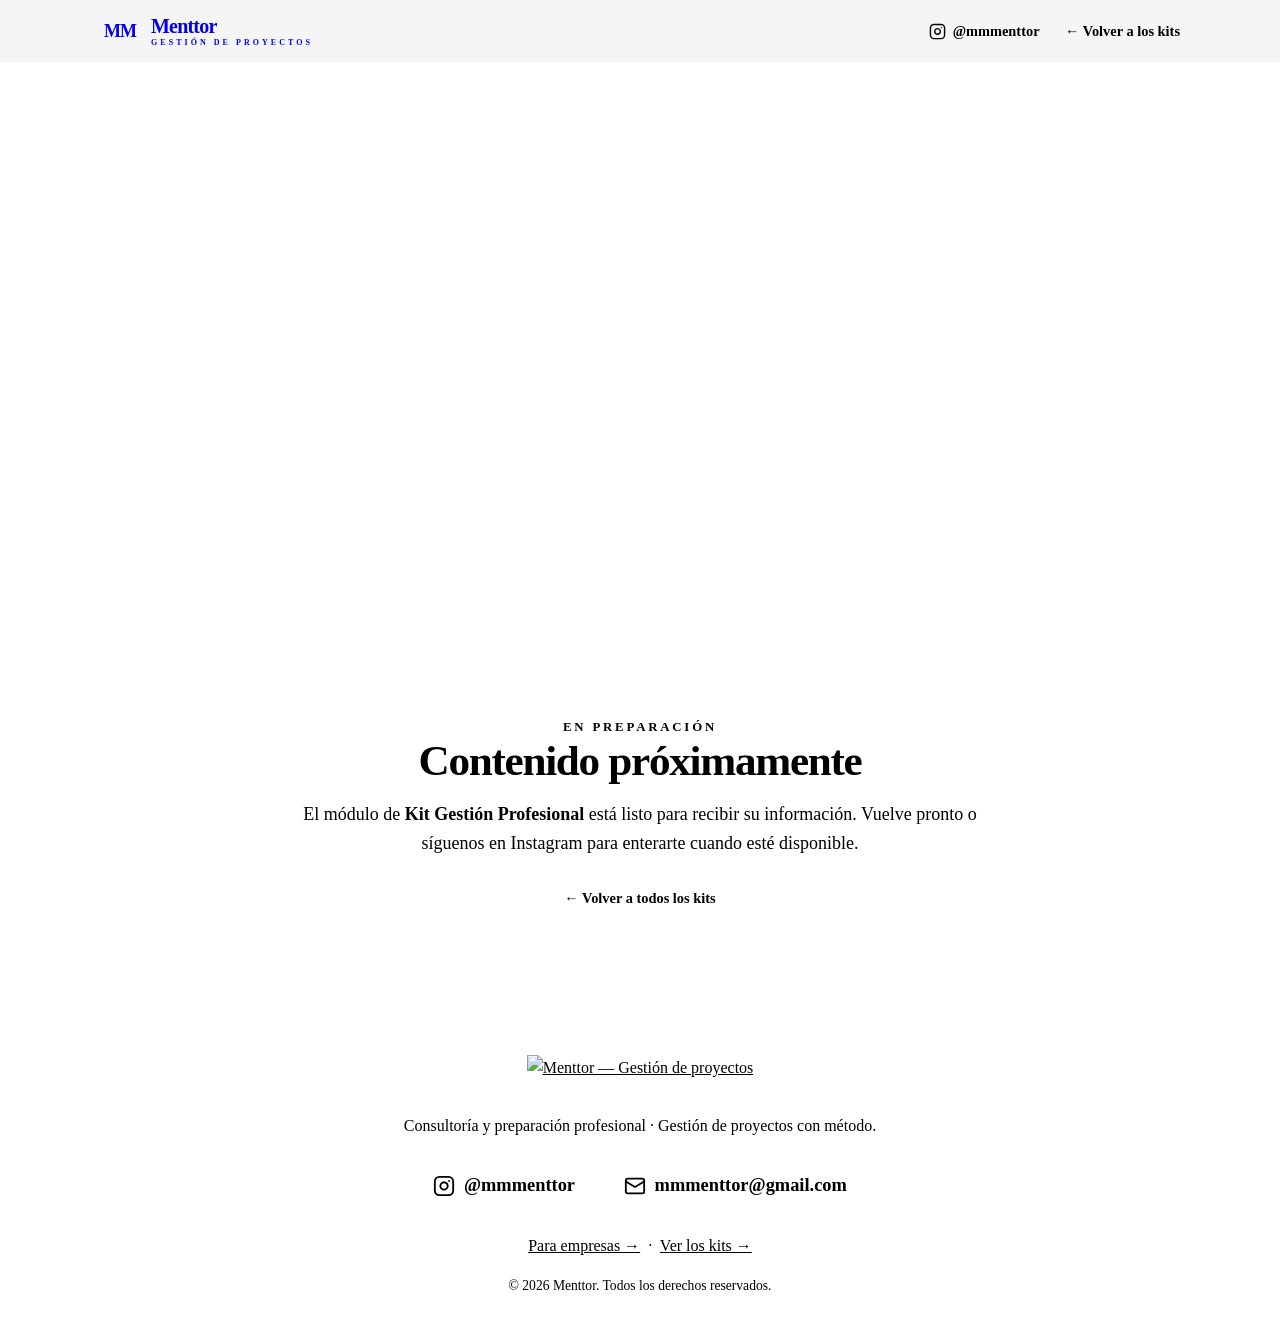
==== landing/advanced-kit/index.html @ bd739fc6 "Kits: escalera de valor en la home (vertebral + nicho) con nombres, taglines y precios nuevos; actua" ====
<!DOCTYPE html>
<html lang="es">
<head>
<meta charset="UTF-8" />
<meta name="viewport" content="width=device-width, initial-scale=1.0" />
<meta name="robots" content="noindex" />
<title>Kit Gestión Profesional — Menttor</title>
<meta name="description" content="Kit Gestión Profesional — Gestiona como un senior, de principio a fin. Un kit del Sistema Menttor. En preparación." />
<link rel="stylesheet" href="../colors_and_type.css" />
<link rel="stylesheet" href="../styles.css" />
</head>
<body>

<header class="topbar">
  <div class="wrap">
    <a href="/" class="brand-lockup" aria-label="Menttor — Gestión de proyectos">
      <span class="logo-iso"><b>MM</b></span>
      <span class="logo-word"><span class="n">Menttor</span><span class="m">GESTIÓN DE PROYECTOS</span></span>
    </a>
    <div class="topbar-actions">
      <a href="https://www.instagram.com/mmmenttor/" target="_blank" rel="noopener noreferrer" class="ig-top">
        <svg viewBox="0 0 24 24" fill="none" stroke="currentColor" stroke-width="2" stroke-linecap="round" stroke-linejoin="round"><rect x="2" y="2" width="20" height="20" rx="5" ry="5"></rect><path d="M16 11.37A4 4 0 1 1 12.63 8 4 4 0 0 1 16 11.37z"></path><line x1="17.5" y1="6.5" x2="17.51" y2="6.5"></line></svg>
        <span class="ig-label">@mmmenttor</span>
      </a>
      <a href="/#kits" class="backlink">← Volver a los kits</a>
    </div>
  </div>
</header>

<section class="detail-hero">
  <div class="wrap">
    <div class="reveal">
      <span class="eyebrow">Próximamente</span>
      <h1>Kit Gestión Profesional</h1>
      <p class="sub">Gestiona como un senior, de principio a fin. Estamos preparando este kit — pronto tendrás aquí todo el detalle y las herramientas.</p>
      <div class="price-tag">$89 <small>USD · próximamente</small></div>
      <a href="/#kits" class="btn">Ver los kits disponibles <span class="arrow">→</span></a>
    </div>
  </div>
</section>

<section>
  <div class="wrap">
    <div class="center reveal" style="max-width:680px;margin:0 auto;">
      <span class="eyebrow">En preparación</span>
      <h2 class="section-title">Contenido próximamente</h2>
      <p class="lead">El módulo de <strong>Kit Gestión Profesional</strong> está listo para recibir su información. Vuelve pronto o síguenos en Instagram para enterarte cuando esté disponible.</p>
      <p style="margin-top:1.75rem;"><a href="/#kits" class="backlink">← Volver a todos los kits</a></p>
    </div>
  </div>
</section>

<footer>
  <div class="wrap">
    <a href="/" aria-label="Menttor — Gestión de proyectos" style="display:inline-block;margin-bottom:1rem;">
      <img src="../assets/menttor-logo-blanco.png" alt="Menttor — Gestión de proyectos" style="height:117px;width:auto;" />
    </a>
    <p>Consultoría y preparación profesional · Gestión de proyectos con método.</p>
    <div style="display:flex;gap:.75rem;justify-content:center;flex-wrap:wrap;margin-top:1.5rem;">
      <a href="https://www.instagram.com/mmmenttor/" target="_blank" rel="noopener noreferrer" class="social-link">
        <svg viewBox="0 0 24 24" fill="none" stroke="currentColor" stroke-width="2" stroke-linecap="round" stroke-linejoin="round"><rect x="2" y="2" width="20" height="20" rx="5" ry="5"></rect><path d="M16 11.37A4 4 0 1 1 12.63 8 4 4 0 0 1 16 11.37z"></path><line x1="17.5" y1="6.5" x2="17.51" y2="6.5"></line></svg>
        @mmmenttor
      </a>
      <a href="mailto:mmmenttor@gmail.com" class="social-link">
        <svg viewBox="0 0 24 24" fill="none" stroke="currentColor" stroke-width="2" stroke-linecap="round" stroke-linejoin="round"><rect x="2" y="4" width="20" height="16" rx="2"></rect><path d="m22 7-10 6L2 7"></path></svg>
        mmmenttor@gmail.com
      </a>
    </div>
    <p style="margin-top:1.5rem;"><a href="/#empresas">Para empresas →</a> &nbsp;·&nbsp; <a href="/#kits">Ver los kits →</a></p>
    <p class="small">© 2026 Menttor. Todos los derechos reservados.</p>
  </div>
</footer>

<script>
  const io = new IntersectionObserver((entries) => {
    entries.forEach(e => { if (e.isIntersecting) { e.target.classList.add('in'); io.unobserve(e.target); } });
  }, { threshold: .12 });
  document.querySelectorAll('.reveal').forEach(el => io.observe(el));
</script>
</body>
</html>
---- landing/styles.css ----
/* ============================================================
   Menttor — Landing styles (compartido por todas las páginas)
   Depende de colors_and_type.css (tokens de marca)
   ============================================================ */

*, *::before, *::after { box-sizing: border-box; margin: 0; padding: 0; }
html { scroll-behavior: smooth; }
body {
  font-family: var(--font-body);
  color: var(--fg-1);
  background: var(--mist);
  line-height: 1.6;
  -webkit-font-smoothing: antialiased;
}
.wrap { width: min(1080px, 100% - 2.5rem); margin-inline: auto; }
section { padding: clamp(3.5rem, 8vw, 6rem) 0; }
.eyebrow {
  font-family: var(--font-sans);
  font-weight: 600; font-size: .8rem;
  letter-spacing: .22em; text-transform: uppercase;
  color: var(--navy-700);
}
.gold { color: var(--gold-500); font-style: normal; font-weight: 800; }
.navy-em { color: var(--navy-700); font-weight: 800; }
h2.section-title {
  font-family: var(--font-sans); font-weight: 800;
  font-size: clamp(1.9rem, 3.8vw, 2.7rem);
  line-height: 1.04; letter-spacing: -.03em; color: var(--navy-700);
  margin-bottom: 1rem;
}
p.lead { font-size: 1.125rem; line-height: 1.6; color: var(--fg-2); }
.center { text-align: center; }
.muted { color: var(--fg-2); }

/* ---------- Buttons ---------- */
.btn {
  display: inline-flex; align-items: center; gap: .55rem;
  font-family: var(--font-sans); font-weight: 600; font-size: 1.05rem;
  padding: 1rem 1.9rem; border: none; border-radius: var(--r-md);
  cursor: pointer; text-decoration: none;
  background: var(--gold-500); color: var(--navy-900);
  box-shadow: var(--shadow-gold);
  transition: transform var(--dur-fast) var(--ease-out), background var(--dur-fast) var(--ease-out);
}
.btn:hover { background: var(--gold-600); transform: translateY(-2px); }
.btn:active { background: var(--gold-700); transform: scale(.98); }
.btn .arrow { transition: transform var(--dur-med) var(--ease-out); }
.btn:hover .arrow { transform: translateX(4px); }
.btn-ghost {
  background: transparent; color: var(--navy-700);
  box-shadow: inset 0 0 0 2px var(--navy-700);
}
.btn-ghost:hover { background: var(--navy-700); color: #fff; }

/* ---------- Top bar ---------- */
header.topbar {
  position: sticky; top: 0; z-index: 50;
  background: rgba(244,244,245,.85); backdrop-filter: blur(8px);
  border-bottom: 1px solid var(--line-mist);
}
.topbar .wrap { display: flex; align-items: center; justify-content: space-between; padding: .7rem 0; gap: 1rem; }
.brand-lockup { display: inline-flex; align-items: center; gap: 11px; text-decoration: none; }
.logo-iso { width: 40px; height: 40px; border-radius: 11px; background: var(--navy-700); display: grid; place-items: center; flex-shrink: 0; transition: transform var(--dur-fast) var(--ease-out); }
.logo-iso b { font-family: var(--font-display); font-weight: 900; font-size: 18px; color: var(--gold-500); letter-spacing: -.05em; line-height: 1; }
.brand-lockup:hover .logo-iso { transform: scale(1.05); }
.logo-word { display: flex; flex-direction: column; line-height: 1; }
.logo-word .n { font-family: var(--font-display); font-weight: 900; font-size: 20px; color: var(--navy-700); letter-spacing: -.04em; }
.logo-word .m { font-family: var(--font-display); font-weight: 700; font-size: 8px; letter-spacing: .38em; color: var(--gold-600); margin-top: 3px; }
.brand-lockup.on-dark .logo-iso { background: var(--gold-500); }
.brand-lockup.on-dark .logo-iso b { color: var(--navy-900); }
.brand-lockup.on-dark .logo-word .n { color: #fff; }
.brand-lockup.on-dark .logo-word .m { color: var(--gold-300); }
.topbar-actions { display: flex; align-items: center; gap: .9rem; }
.ig-top {
  display: inline-flex; align-items: center; gap: .4rem; text-decoration: none;
  font-family: var(--font-sans); font-weight: 700; font-size: .9rem; color: var(--navy-700);
  padding: .35rem .7rem; border-radius: var(--r-pill);
  border: 1.5px solid var(--gold-500); transition: all var(--dur-fast) var(--ease-out);
}
.ig-top:hover { background: var(--gold-500); color: var(--navy-900); }
.ig-top svg { width: 17px; height: 17px; }
.price-pill {
  font-family: var(--font-sans); font-weight: 600; font-size: .9rem;
  color: var(--navy-900); background: var(--gold-500);
  padding: .45rem .95rem; border-radius: var(--r-pill); text-decoration: none;
  box-shadow: var(--shadow-sm); transition: background var(--dur-fast) var(--ease-out);
}
.price-pill:hover { background: var(--gold-600); }

/* ---------- Dual audience tracks ---------- */
.tracks { display: grid; grid-template-columns: 1fr 1fr; gap: 1.5rem; margin-top: 2.5rem; align-items: stretch; }
.track { border-radius: var(--r-xl); padding: 2.25rem; border: 1px solid var(--line-mist); background: #fff; box-shadow: var(--shadow-md); display: flex; flex-direction: column; }
.track.enterprise { background: linear-gradient(160deg, var(--navy-700), var(--navy-900)); color: #fff; border: none; box-shadow: var(--shadow-lg); }
.track .track-eyebrow { font-family: var(--font-sans); font-weight: 700; font-size: .72rem; letter-spacing: .18em; text-transform: uppercase; color: var(--navy-300); }
.track.enterprise .track-eyebrow { color: var(--gold-400); }
.track h3 { font-family: var(--font-sans); font-weight: 800; font-size: 1.5rem; line-height: 1.1; margin: .5rem 0 .4rem; color: inherit; }
.track > p { color: var(--fg-2); font-size: 1rem; margin-bottom: 1.25rem; }
.track.enterprise > p { color: var(--fg-on-dark-2); }
.track ul { list-style: none; display: grid; gap: .6rem; margin-bottom: 1.75rem; }
.track li { display: flex; gap: .6rem; font-size: .96rem; color: var(--fg-2); }
.track.enterprise li { color: var(--fg-on-dark-2); }
.track li .arrow { color: var(--gold-600); font-weight: 700; flex: none; }
.track.enterprise li .arrow { color: var(--gold-400); }
.track .track-cta { margin-top: auto; }
.btn-white { background: #fff; color: var(--navy-900); box-shadow: var(--shadow-md); }
.btn-white:hover { background: var(--mist-2); }

/* ---------- Hero ---------- */
.hero { position: relative; overflow: hidden; }
.hero::before { content: ""; position: absolute; right: -160px; top: -160px; width: 520px; height: 520px; background: radial-gradient(circle, var(--gold-100), transparent 64%); z-index: 0; pointer-events: none; }
.hero::after { content: ""; position: absolute; left: -220px; bottom: -240px; width: 480px; height: 480px; background: radial-gradient(circle, rgba(26,61,93,.06), transparent 66%); z-index: 0; pointer-events: none; }
.hero > .wrap { position: relative; z-index: 1; }
.hero-grid { display: grid; grid-template-columns: 1.1fr .9fr; gap: clamp(2rem, 5vw, 4rem); align-items: center; }
.hero h1 {
  font-family: var(--font-sans); font-weight: 900;
  font-size: clamp(2.4rem, 5.4vw, 4.2rem); line-height: .98;
  letter-spacing: -.04em; color: var(--navy-700); margin: 1rem 0 1.25rem;
}
.hero .sub { font-size: 1.2rem; color: var(--fg-2); max-width: 34ch; margin-bottom: 2rem; }
.hero-cta-row { display: flex; align-items: center; gap: 1.25rem; flex-wrap: wrap; }
.hero-note { font-size: .9rem; color: var(--fg-3); margin-top: 1rem; }
.hero-card {
  background: #fff; border-radius: var(--r-lg);
  box-shadow: var(--shadow-lg); padding: 2rem;
  border: 1px solid var(--border);
}
.hero-card .doc {
  background: var(--paper); border-radius: var(--r-sm);
  padding: 1.5rem; border: 1px solid var(--line);
}
.doc-eyebrow { font-family: var(--font-sans); font-weight: 600; font-size: .7rem; letter-spacing: .2em; text-transform: uppercase; color: var(--navy-300); }
.doc h3 { font-family: var(--font-sans); font-weight: 700; font-size: 1.3rem; color: var(--navy-700); margin: .35rem 0 1rem; line-height: 1.1; }
.doc .ruleline { height: 1px; background: var(--line-rule); opacity: .25; margin: .9rem 0; }
.doc .check { display: flex; gap: .6rem; align-items: flex-start; color: var(--fg-2); font-size: .95rem; margin: .5rem 0; }
.doc .check span.box { color: var(--gold-600); font-weight: 700; }

/* ---------- Generic card grid ---------- */
.grid-3 { display: grid; grid-template-columns: repeat(3, 1fr); gap: 1.5rem; }
.card {
  background: #fff; border-radius: var(--r-lg); padding: 1.75rem;
  box-shadow: var(--shadow-md); border: 1px solid var(--line-mist);
  transition: transform var(--dur-med) var(--ease-out), box-shadow var(--dur-med) var(--ease-out);
}
.card:hover { transform: translateY(-4px); box-shadow: var(--shadow-lg); }
.card .kicker { font-family: var(--font-display); font-weight: 700; text-transform: uppercase; letter-spacing: .02em; color: var(--gold-600); font-size: .95rem; }
.card h3 { font-family: var(--font-sans); font-weight: 700; font-size: 1.2rem; color: var(--fg-1); margin: .5rem 0 .6rem; }
.card p { color: var(--fg-2); font-size: .98rem; }

/* ---------- Mantra band ---------- */
.band { background: var(--navy-700); color: #fff; }
.band .wrap { text-align: center; }
.band .quote {
  font-family: var(--font-sans); font-weight: 700;
  font-size: clamp(1.6rem, 3.5vw, 2.5rem); line-height: 1.2;
  letter-spacing: -.01em; max-width: 18ch; margin: 0 auto;
}
.band .quote .gold { color: var(--gold-400); }
.band .sig { color: var(--fg-on-dark-2); margin-top: 1.25rem; font-size: 1rem; }

/* ---------- Mentor ---------- */
.mentor-grid { display: grid; grid-template-columns: .8fr 1.2fr; gap: clamp(2rem,5vw,3.5rem); align-items: center; }
.mentor-photo {
  aspect-ratio: 4/5; border-radius: var(--r-lg); overflow: hidden;
  background: linear-gradient(160deg, var(--navy-600), var(--navy-900));
  display: flex; align-items: center; justify-content: center; box-shadow: var(--shadow-lg);
}
.mentor-photo .ph { color: var(--fg-on-dark-3); font-size: .85rem; text-align: center; padding: 1rem; }
.mentor-photo img { width: 86%; max-width: 230px; border-radius: var(--r-md); box-shadow: var(--shadow-lg); }
.mentor-grid p { color: var(--fg-2); font-size: 1.08rem; margin-bottom: 1rem; }
.cred { font-family: var(--font-sans); font-size: .8rem; font-weight: 600; color: var(--navy-700); background: var(--gold-300); padding: .35rem .8rem; border-radius: var(--r-pill); }
.mentor-cap { text-align: center; font-family: var(--font-sans); font-weight: 700; color: var(--navy-700); margin-top: .9rem; }
.mentor-cap small { display: block; font-weight: 500; font-size: .82rem; color: var(--fg-3); }

/* ---------- Stack / included ---------- */
.included { background: #fff; }
.stack-list { display: grid; gap: 1rem; max-width: 760px; margin: 2rem auto 0; }
.stack-item {
  display: grid; grid-template-columns: auto 1fr auto; gap: 1.1rem; align-items: center;
  background: var(--mist); border-radius: var(--r-md); padding: 1.1rem 1.3rem;
  border: 1px solid var(--line-mist);
}
.stack-item .num {
  width: 38px; height: 38px; flex: none; border-radius: 8px;
  display: flex; align-items: center; justify-content: center;
  font-family: var(--font-display); font-weight: 700; font-size: 1.05rem;
  background: var(--navy-700); color: var(--gold-500);
}
.stack-item h4 { font-family: var(--font-sans); font-weight: 600; font-size: 1.05rem; color: var(--fg-1); }
.stack-item p { font-size: .9rem; color: var(--fg-2); }
.stack-item .val { font-family: var(--font-sans); font-size: .85rem; color: var(--navy-300); white-space: nowrap; }

/* ---------- Kits ---------- */
.kit-featured { background: #fff; border-radius: var(--r-xl); box-shadow: var(--shadow-lg); border: 1px solid var(--line-mist); overflow: hidden; max-width: 880px; margin: 2.5rem auto 0; }
a.kit-featured { display: block; text-decoration: none; color: inherit; transition: transform var(--dur-med) var(--ease-out), box-shadow var(--dur-med) var(--ease-out); }
a.kit-featured:hover { transform: translateY(-4px); box-shadow: 0 20px 50px rgba(15,36,56,.20); }
.kit-head { display: flex; flex-wrap: wrap; align-items: center; justify-content: space-between; gap: 1rem; padding: 1.75rem 2rem; background: var(--navy-700); color: #fff; }
.kit-head .kname { font-family: var(--font-sans); font-weight: 800; font-size: 1.6rem; line-height: 1.1; margin-top: .6rem; }
.kit-head .ktag { color: var(--fg-on-dark-2); font-size: .98rem; margin-top: .25rem; }
.kit-badge { font-family: var(--font-sans); font-weight: 700; font-size: .68rem; letter-spacing: .16em; text-transform: uppercase; color: var(--navy-900); background: var(--gold-500); padding: .35rem .75rem; border-radius: var(--r-pill); display: inline-block; }
.kit-body { padding: 2rem; }
.kit-price-row { display: flex; flex-wrap: wrap; align-items: center; justify-content: space-between; gap: 1rem; margin-top: 1.75rem; }
.kit-price { font-family: var(--font-sans); font-weight: 800; font-size: 1.9rem; color: var(--navy-700); }
.kit-price small { font-size: .9rem; font-weight: 600; color: var(--fg-3); }
.kit-link-hint { display: inline-flex; align-items: center; gap: .4rem; font-family: var(--font-sans); font-weight: 600; color: var(--gold-600); }
.kits-grid { display: grid; grid-template-columns: repeat(auto-fit, minmax(230px, 1fr)); gap: 1.5rem; margin: 2.5rem auto 0; }
.kit-soon { display: block; text-decoration: none; background: var(--mist); border: 1px dashed var(--navy-300); border-radius: var(--r-lg); padding: 1.75rem; text-align: center; transition: border-color var(--dur-med) var(--ease-out), transform var(--dur-med) var(--ease-out); }
a.kit-soon:hover { border-color: var(--gold-500); transform: translateY(-3px); }
a.kit-soon:hover h3 { color: var(--navy-700); }
.kit-soon .badge-soon { font-family: var(--font-sans); font-weight: 700; font-size: .68rem; letter-spacing: .16em; text-transform: uppercase; color: var(--navy-300); }
.kit-soon h3 { font-family: var(--font-sans); font-weight: 700; color: var(--fg-2); margin: .55rem 0; font-size: 1.15rem; }
.kit-soon p { color: var(--fg-3); font-size: .92rem; }
.kit-available { display: block; text-decoration: none; background: #fff; border-style: solid; border-color: var(--gold-500); box-shadow: var(--shadow-sm); transition: transform var(--dur-med) var(--ease-out), box-shadow var(--dur-med) var(--ease-out), border-color var(--dur-med) var(--ease-out); }
.kit-available:hover { transform: translateY(-4px); box-shadow: var(--shadow-md); border-color: var(--gold-600); }
.kit-available h3 { color: var(--navy-700); }
.kit-available p { color: var(--fg-2); }
.kit-cta { display: inline-block; margin-top: .9rem; font-family: var(--font-sans); font-weight: 700; font-size: .9rem; color: var(--gold-600); }
.kit-available:hover .kit-cta { color: var(--gold-700); }
.kits-group-title { font-family: var(--font-display); font-weight: 800; color: var(--navy-700); font-size: 1rem; text-align: center; letter-spacing: .05em; text-transform: uppercase; margin: 2.75rem 0 0; }
.kits-group-title + .kits-grid { margin-top: 1.25rem; }
.kit-soon .kit-price { display: block; font-family: var(--font-sans); font-weight: 800; font-size: 1.2rem; color: var(--navy-700); margin-top: .7rem; }
.kit-available .kit-price { color: var(--gold-700); }

/* ---------- Kit detail page ---------- */
.backlink { display: inline-flex; align-items: center; gap: .4rem; font-family: var(--font-sans); font-weight: 600; font-size: .9rem; color: var(--navy-700); text-decoration: none; }
.backlink:hover { color: var(--gold-600); }
.detail-hero { background: linear-gradient(160deg, var(--navy-700), var(--navy-900)); color: #fff; text-align: center; }
.detail-hero .eyebrow { color: var(--gold-400); }
.detail-hero h1 { font-family: var(--font-sans); font-weight: 800; font-size: clamp(2.2rem, 5vw, 3.6rem); line-height: 1.04; letter-spacing: -.02em; margin: 1rem 0; }
.detail-hero .sub { font-size: 1.2rem; color: var(--fg-on-dark-2); max-width: 48ch; margin: 0 auto 2rem; }
.detail-hero .price-tag { font-family: var(--font-sans); font-weight: 800; font-size: 1.5rem; margin-bottom: 1.5rem; }
.detail-hero .price-tag small { font-weight: 600; font-size: .9rem; color: var(--fg-on-dark-3); }
.feature-list { display: grid; gap: 1.25rem; max-width: 820px; margin: 2.5rem auto 0; }
.feature { display: grid; grid-template-columns: 56px 1fr; gap: 1.25rem; align-items: start; background: #fff; border: 1px solid var(--line-mist); border-radius: var(--r-lg); padding: 1.5rem 1.6rem; box-shadow: var(--shadow-sm); }
.feature .fnum { width: 56px; height: 56px; border-radius: var(--r-md); display: flex; align-items: center; justify-content: center; font-family: var(--font-display); font-weight: 700; font-size: 1.4rem; background: var(--navy-700); color: var(--gold-500); }
.feature h3 { font-family: var(--font-sans); font-weight: 700; font-size: 1.2rem; color: var(--fg-1); margin-bottom: .35rem; }
.feature p { color: var(--fg-2); font-size: .98rem; }

/* ---------- Mistakes ---------- */
.mistake { display: grid; grid-template-columns: 1fr 1fr; gap: 1rem; align-items: stretch; margin-bottom: 1rem; }
.mistake .bad, .mistake .good { padding: 1.25rem 1.4rem; border-radius: var(--r-md); }
.mistake .bad { background: #fbecea; border: 1px solid #f1c9c3; }
.mistake .good { background: #e9f3ee; border: 1px solid #c4e0d2; }
.mistake .tag { font-family: var(--font-sans); font-weight: 700; font-size: .75rem; letter-spacing: .12em; text-transform: uppercase; margin-bottom: .4rem; }
.mistake .bad .tag { color: var(--danger); }
.mistake .good .tag { color: var(--success); }
.mistake p { font-size: .98rem; color: var(--fg-1); }

/* ---------- Testimonials ---------- */
.ph-testi {
  border: 2px dashed var(--navy-300); border-radius: var(--r-md);
  padding: 1.5rem; background: rgba(110,138,163,.06); color: var(--navy-300);
  font-size: .95rem; text-align: center;
}
.ph-testi strong { color: var(--navy-700); }
.testi { display: flex; flex-direction: column; gap: 1.1rem; }
.testi .mark { font-family: var(--font-display); font-weight: 700; font-size: 2.6rem; line-height: .6; color: var(--gold-500); }
.testi blockquote { font-size: .98rem; line-height: 1.6; color: var(--fg-2); font-style: italic; }
.testi figcaption { margin-top: auto; padding-top: .5rem; border-top: 1px solid var(--line-mist); }
.testi .name { display: block; font-family: var(--font-sans); font-weight: 700; color: var(--fg-1); font-size: .98rem; }
.testi .role { display: block; font-size: .85rem; color: var(--navy-300); }

/* ---------- Price / offer ---------- */
.offer-card {
  max-width: 560px; margin: 0 auto; background: #fff;
  border-radius: var(--r-xl); box-shadow: var(--shadow-lg);
  overflow: hidden; border: 1px solid var(--line-mist);
}
.offer-card .top { background: var(--navy-700); color: #fff; padding: 2rem; text-align: center; }
.offer-card .top .price { font-family: var(--font-sans); font-weight: 800; font-size: 3.2rem; line-height: 1; }
.offer-card .top .price small { font-size: 1.1rem; font-weight: 600; color: var(--fg-on-dark-2); }
.offer-card .top .once { color: var(--gold-400); font-weight: 600; font-size: .9rem; letter-spacing: .1em; text-transform: uppercase; margin-top: .5rem; }
.offer-card .body { padding: 2rem; }
.offer-card .body ul { list-style: none; display: grid; gap: .75rem; margin-bottom: 1.75rem; }
.offer-card .body li { display: flex; gap: .65rem; color: var(--fg-2); }
.offer-card .body li .arrow { color: var(--gold-600); font-weight: 700; flex: none; }
.offer-card .btn { width: 100%; justify-content: center; }

/* ---------- FAQ ---------- */
.faq-list { max-width: 760px; margin: 2rem auto 0; }
details.faq {
  border-bottom: 1px solid var(--line-mist); padding: 1.1rem 0;
}
details.faq summary {
  cursor: pointer; list-style: none; font-family: var(--font-sans);
  font-weight: 600; font-size: 1.08rem; color: var(--fg-1);
  display: flex; justify-content: space-between; align-items: center; gap: 1rem;
}
details.faq summary::-webkit-details-marker { display: none; }
details.faq summary .plus { color: var(--gold-600); font-size: 1.4rem; transition: transform var(--dur-fast); }
details.faq[open] summary .plus { transform: rotate(45deg); }
details.faq p { color: var(--fg-2); margin-top: .75rem; font-size: .98rem; }

/* ---------- Footer ---------- */
footer { background: var(--navy-900); color: var(--fg-on-dark-2); padding: 3rem 0 2rem; text-align: center; }
footer img { height: 38px; margin-bottom: 1rem; }
footer .small { font-size: .85rem; color: var(--fg-on-dark-3); margin-top: 1rem; }
footer a { color: var(--gold-400); }
.social-link { display: inline-flex; align-items: center; gap: .55rem; font-family: var(--font-sans); font-weight: 700; font-size: 1.15rem; text-decoration: none; color: var(--gold-400); padding: .55rem 1.15rem; border: 1.5px solid var(--gold-500); border-radius: var(--r-pill); transition: all var(--dur-fast) var(--ease-out); }
.social-link svg { width: 22px; height: 22px; transition: transform var(--dur-fast) var(--ease-out); }
.social-link:hover { background: var(--gold-500); color: var(--navy-900); }
.social-link:hover svg { transform: scale(1.12); }

.todo {
  background: #fff8e6; border: 1px dashed var(--gold-600); color: #7a5a12;
  font-size: .82rem; padding: .5rem .8rem; border-radius: var(--r-sm); margin-top: .75rem; display: inline-block;
}

/* ---------- Enterprise contact form ---------- */
.contact { background: linear-gradient(160deg, var(--navy-700), var(--navy-900)); color: #fff; }
.contact .eyebrow { color: var(--gold-400); }
.contact .section-title { color: #fff; }
.contact .lead { color: var(--fg-on-dark-2); }
.form-card { max-width: 680px; margin: 2.5rem auto 0; background: #fff; border-radius: var(--r-xl); box-shadow: var(--shadow-lg); padding: 2.25rem; }
.form-grid2 { display: grid; grid-template-columns: 1fr 1fr; gap: 1.1rem; }
.form-row { display: grid; gap: .4rem; margin-bottom: 1.1rem; }
.form-row label { font-family: var(--font-sans); font-weight: 600; font-size: .85rem; color: var(--navy-700); }
.form-row input, .form-row textarea, .form-row select {
  font-family: var(--font-body); font-size: 1rem; color: var(--fg-1);
  padding: .7rem .85rem; border: 1.5px solid var(--line-mist); border-radius: var(--r-sm);
  background: var(--mist); transition: border-color var(--dur-fast) var(--ease-out), background var(--dur-fast) var(--ease-out);
}
.form-row input:focus, .form-row textarea:focus, .form-row select:focus { outline: none; border-color: var(--gold-500); background: #fff; }
.form-row textarea { resize: vertical; min-height: 110px; }
.form-card .btn { width: 100%; justify-content: center; margin-top: .5rem; }
.form-note { text-align: center; font-size: .85rem; color: var(--fg-3); margin-top: .9rem; }
.form-note a { color: var(--navy-600); font-weight: 600; }

/* ---------- Lead magnet / opt-in ---------- */
.optin { background: var(--paper); }
.optin-grid { display: grid; grid-template-columns: 1.05fr .95fr; gap: clamp(2rem, 5vw, 4rem); align-items: center; }
.optin .form-card { margin-top: 0; }
.optin-list { list-style: none; display: grid; gap: .6rem; margin-top: 1.5rem; }
.optin-list li { display: flex; gap: .6rem; font-size: 1rem; color: var(--fg-2); }
.optin-list li .arrow { color: var(--gold-600); font-weight: 700; flex: none; }

/* ---------- Code / prompt block (con botón copiar) ---------- */
.codeblock-wrap { position: relative; max-width: 820px; margin: 2.5rem auto 0; }
.codeblock {
  background: var(--navy-900); color: var(--fg-on-dark-2);
  border-radius: var(--r-md); border: 1px solid var(--navy-700);
  padding: 1.5rem 1.4rem; box-shadow: var(--shadow-md);
  max-height: 460px; overflow: auto;
}
.codeblock code {
  font-family: ui-monospace, SFMono-Regular, Menlo, Consolas, monospace;
  font-size: .82rem; line-height: 1.6; white-space: pre; color: inherit;
}
.copy-btn {
  position: absolute; top: .75rem; right: .75rem; z-index: 2;
  font-family: var(--font-sans); font-weight: 600; font-size: .78rem;
  padding: .4rem .8rem; border: 1.5px solid var(--gold-500); border-radius: var(--r-pill);
  background: var(--gold-500); color: var(--navy-900); cursor: pointer;
  transition: background var(--dur-fast) var(--ease-out), transform var(--dur-fast) var(--ease-out);
}
.copy-btn:hover { background: var(--gold-600); transform: translateY(-1px); }
.copy-btn.copied { background: var(--success); border-color: var(--success); color: #fff; }
/* código inline dentro de las guías */
.feature code, .lead code, p code {
  font-family: ui-monospace, SFMono-Regular, Menlo, Consolas, monospace;
  font-size: .85em; background: var(--mist); color: var(--navy-700);
  padding: .12em .4em; border-radius: var(--r-sm); border: 1px solid var(--line-mist);
}

/* ---------- Reveal animation ---------- */
.reveal { opacity: 0; transform: translateY(18px); transition: opacity var(--dur-slow) var(--ease-out), transform var(--dur-slow) var(--ease-out); }
.reveal.in { opacity: 1; transform: none; }

/* ---------- Responsive ---------- */
@media (max-width: 820px) {
  .hero-grid, .mentor-grid, .optin-grid { grid-template-columns: 1fr; }
  .grid-3 { grid-template-columns: 1fr; }
  .mistake { grid-template-columns: 1fr; }
  .hero-card { order: -1; }
  .stack-item { grid-template-columns: auto 1fr; }
  .stack-item .val { grid-column: 2; }
  .kits-grid { grid-template-columns: 1fr; }
  .kit-price-row { flex-direction: column; align-items: stretch; }
  .kit-price-row .btn { justify-content: center; }
  .feature { grid-template-columns: 44px 1fr; gap: 1rem; }
  .feature .fnum { width: 44px; height: 44px; font-size: 1.1rem; }
  .tracks { grid-template-columns: 1fr; }
  .form-grid2 { grid-template-columns: 1fr; }
  .brand-lockup img { height: 38px; }
  .topbar-actions { gap: .5rem; }
  .ig-top .ig-label { display: none; }
}
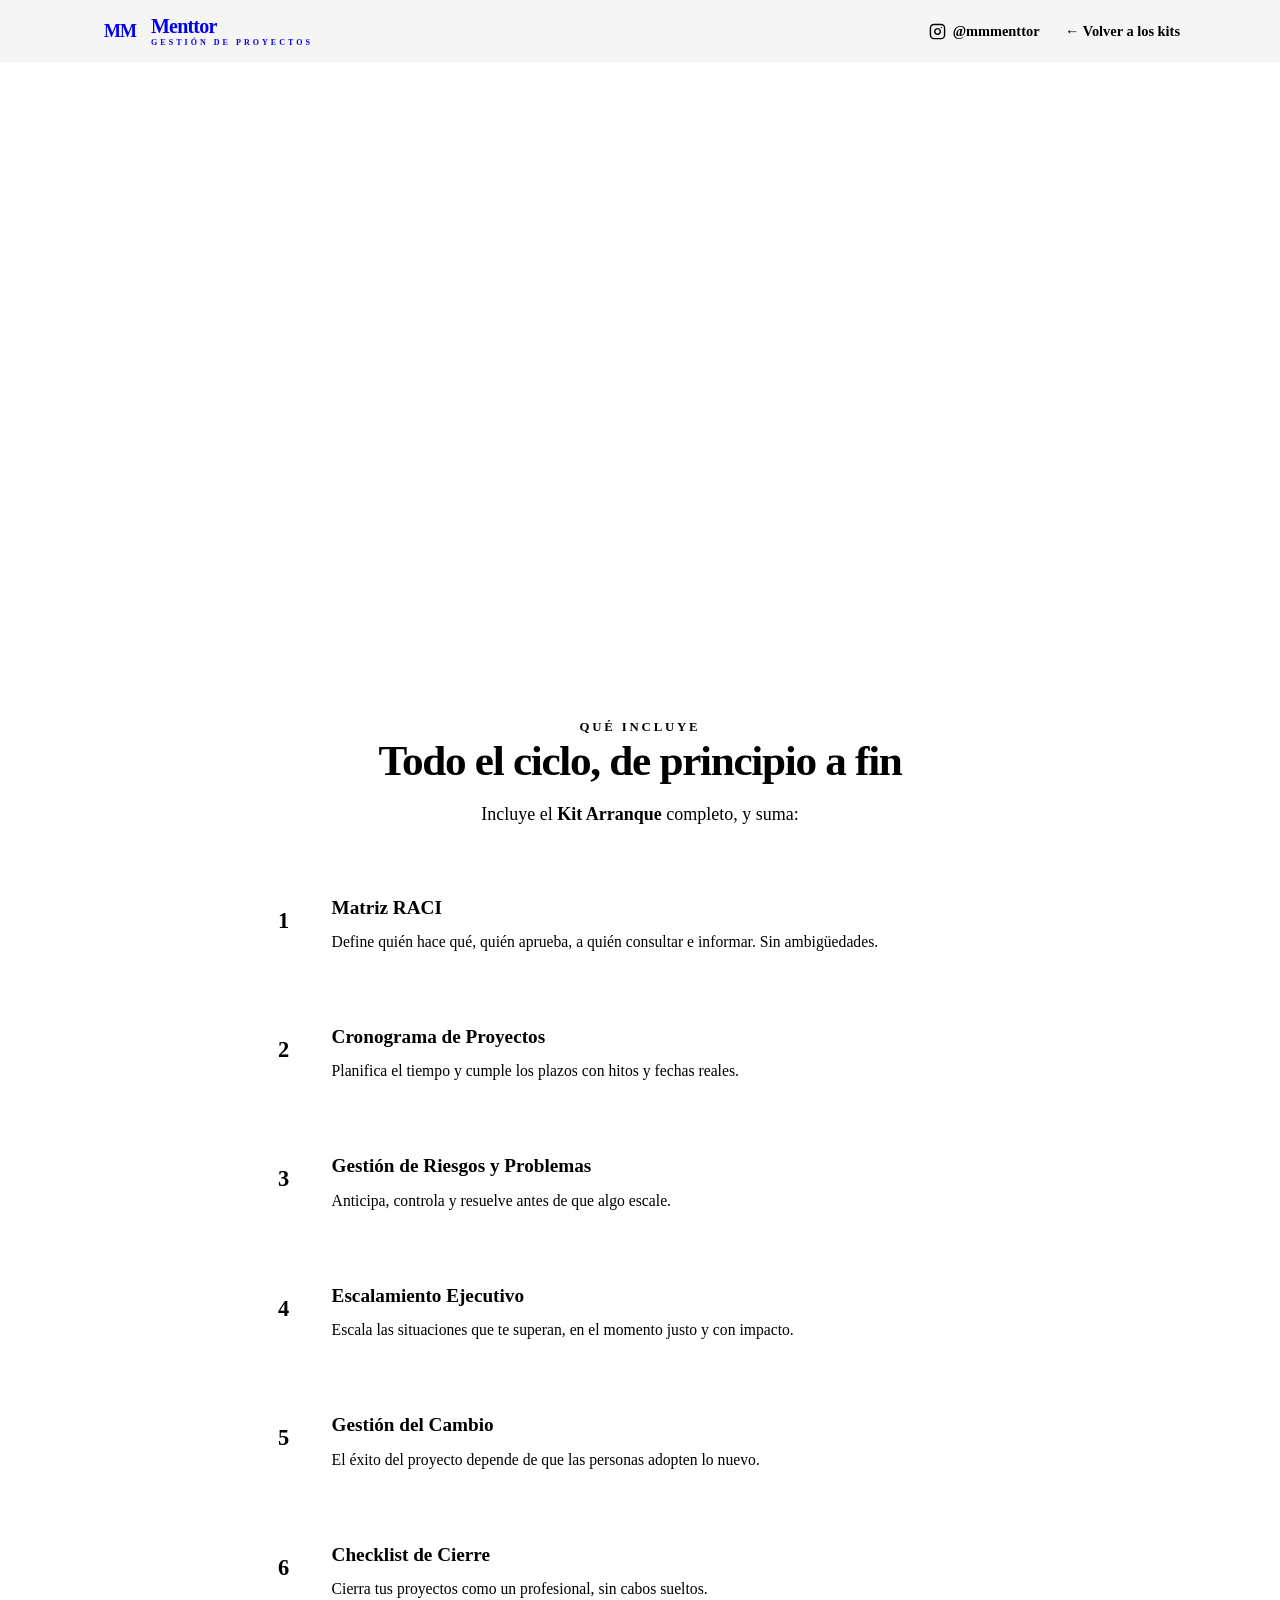
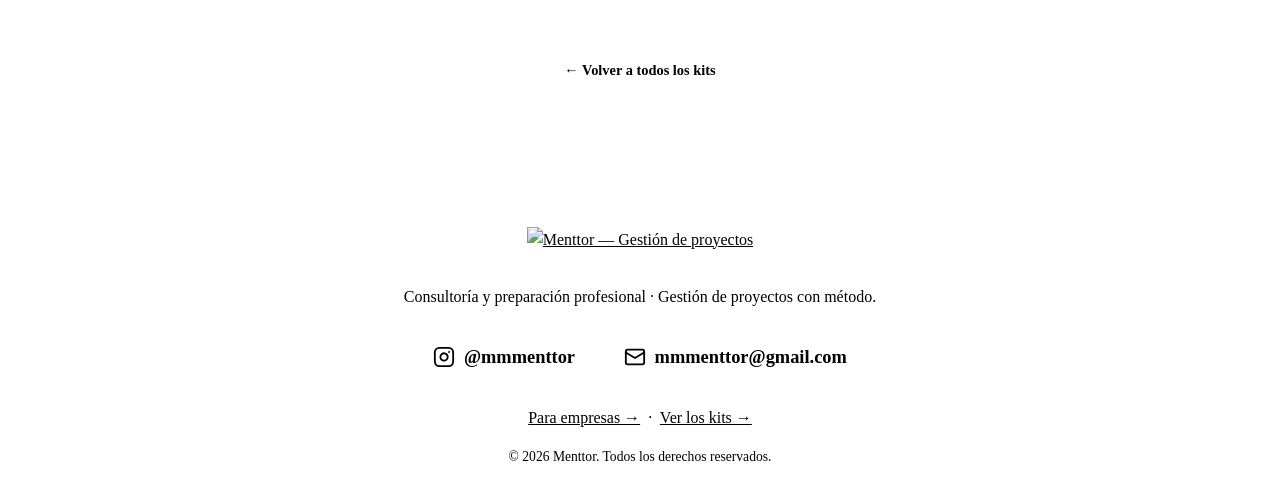
==== commit c6732c7f: "Kits: agregar seccion 'Que incluye' a las 7 paginas de detalle (contenido por kit, Modelo de Negocio" ====
--- a/landing/advanced-kit/index.html
+++ b/landing/advanced-kit/index.html
@@ -5,7 +5,7 @@
 <meta name="viewport" content="width=device-width, initial-scale=1.0" />
 <meta name="robots" content="noindex" />
 <title>Kit Gestión Profesional — Menttor</title>
-<meta name="description" content="Kit Gestión Profesional — Gestiona como un senior, de principio a fin. Un kit del Sistema Menttor. En preparación." />
+<meta name="description" content="Kit Gestión Profesional — Gestiona como un senior, de principio a fin. Un kit del Sistema Menttor." />
 <link rel="stylesheet" href="../colors_and_type.css" />
 <link rel="stylesheet" href="../styles.css" />
 </head>
@@ -32,7 +32,7 @@
     <div class="reveal">
       <span class="eyebrow">Próximamente</span>
       <h1>Kit Gestión Profesional</h1>
-      <p class="sub">Gestiona como un senior, de principio a fin. Estamos preparando este kit — pronto tendrás aquí todo el detalle y las herramientas.</p>
+      <p class="sub">Gestiona como un senior, de principio a fin. Todo el Kit Arranque <strong>+ 6 herramientas</strong> para ejecutar, controlar y cerrar.</p>
       <div class="price-tag">$89 <small>USD · próximamente</small></div>
       <a href="/#kits" class="btn">Ver los kits disponibles <span class="arrow">→</span></a>
     </div>
@@ -41,12 +41,20 @@
 
 <section>
   <div class="wrap">
-    <div class="center reveal" style="max-width:680px;margin:0 auto;">
-      <span class="eyebrow">En preparación</span>
-      <h2 class="section-title">Contenido próximamente</h2>
-      <p class="lead">El módulo de <strong>Kit Gestión Profesional</strong> está listo para recibir su información. Vuelve pronto o síguenos en Instagram para enterarte cuando esté disponible.</p>
-      <p style="margin-top:1.75rem;"><a href="/#kits" class="backlink">← Volver a todos los kits</a></p>
+    <div class="center reveal">
+      <span class="eyebrow">Qué incluye</span>
+      <h2 class="section-title">Todo el ciclo, de principio a fin</h2>
+      <p class="lead" style="margin-top:.5rem;">Incluye el <strong>Kit Arranque</strong> completo, y suma:</p>
     </div>
+    <div class="feature-list">
+      <div class="feature reveal"><div class="fnum">1</div><div><h3>Matriz RACI</h3><p>Define quién hace qué, quién aprueba, a quién consultar e informar. Sin ambigüedades.</p></div></div>
+      <div class="feature reveal"><div class="fnum">2</div><div><h3>Cronograma de Proyectos</h3><p>Planifica el tiempo y cumple los plazos con hitos y fechas reales.</p></div></div>
+      <div class="feature reveal"><div class="fnum">3</div><div><h3>Gestión de Riesgos y Problemas</h3><p>Anticipa, controla y resuelve antes de que algo escale.</p></div></div>
+      <div class="feature reveal"><div class="fnum">4</div><div><h3>Escalamiento Ejecutivo</h3><p>Escala las situaciones que te superan, en el momento justo y con impacto.</p></div></div>
+      <div class="feature reveal"><div class="fnum">5</div><div><h3>Gestión del Cambio</h3><p>El éxito del proyecto depende de que las personas adopten lo nuevo.</p></div></div>
+      <div class="feature reveal"><div class="fnum">6</div><div><h3>Checklist de Cierre</h3><p>Cierra tus proyectos como un profesional, sin cabos sueltos.</p></div></div>
+    </div>
+    <p class="center" style="margin-top:2rem;"><a href="/#kits" class="backlink">← Volver a todos los kits</a></p>
   </div>
 </section>
 
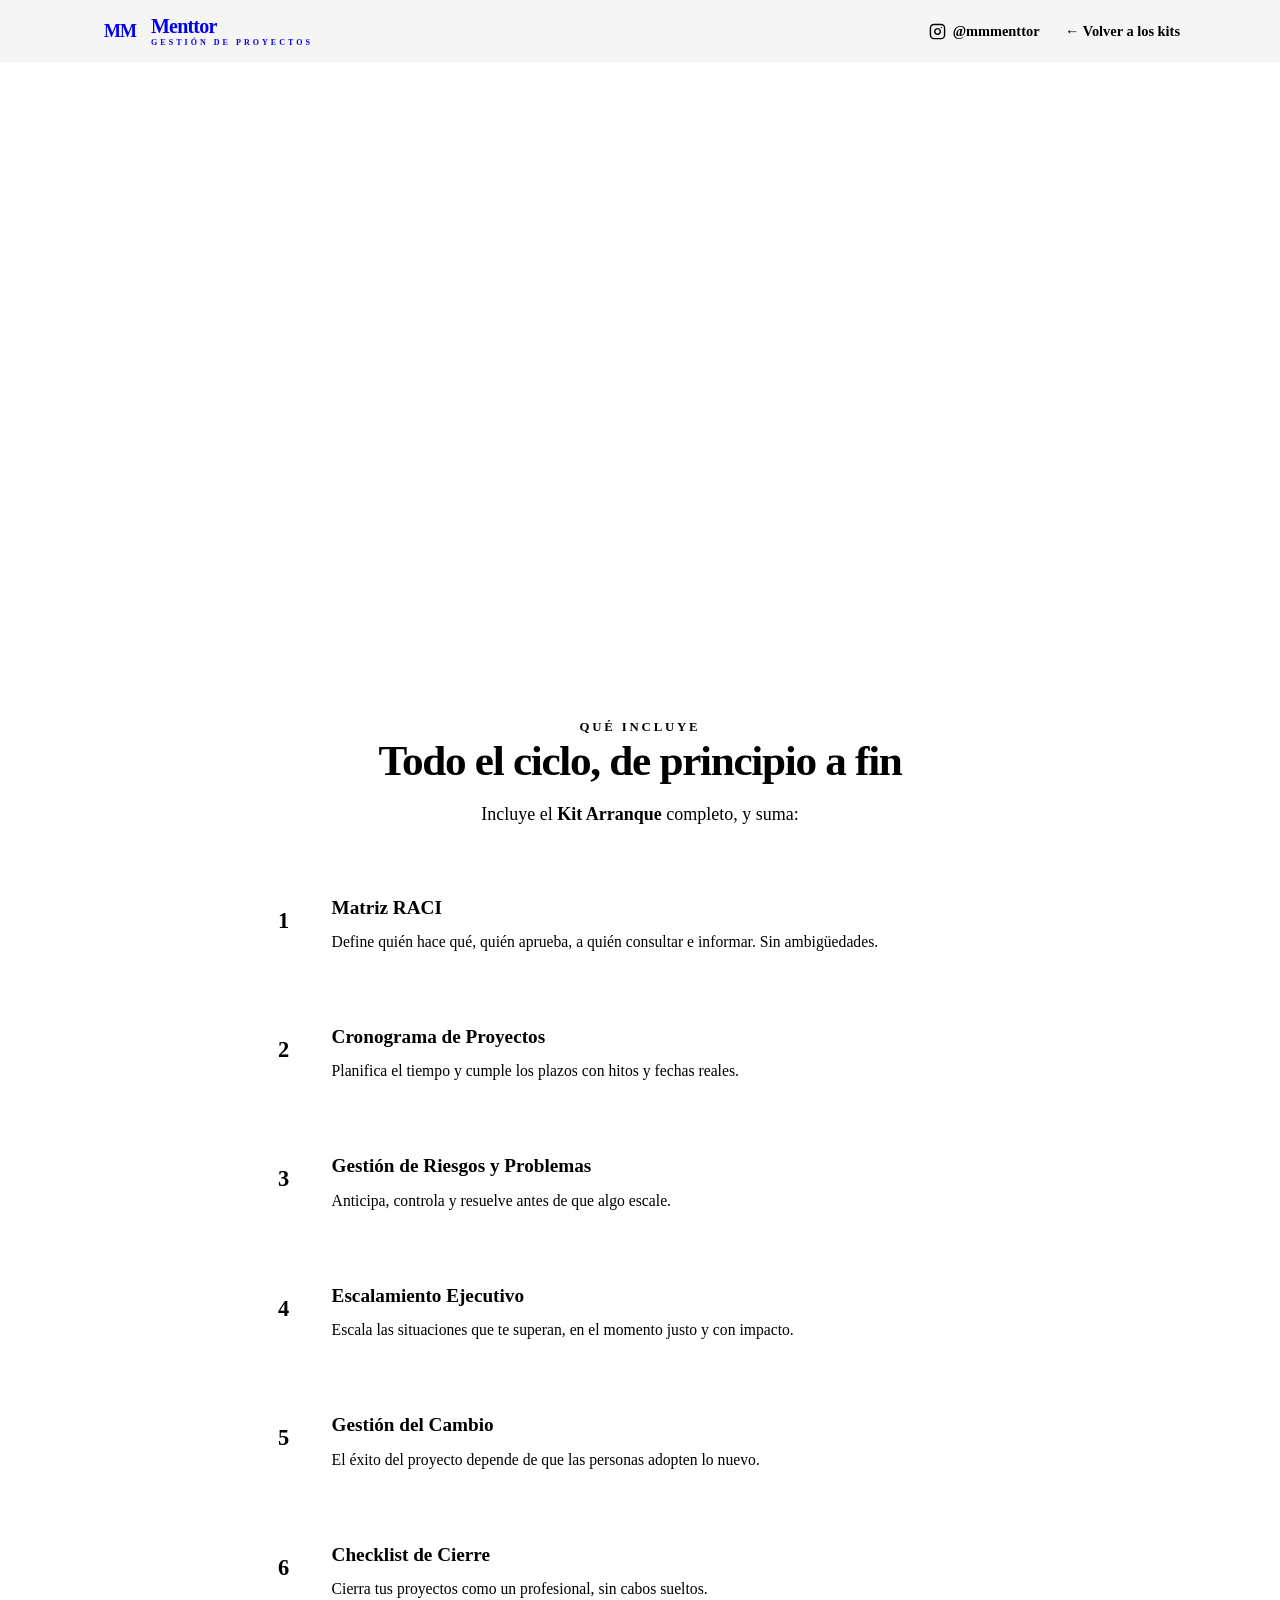
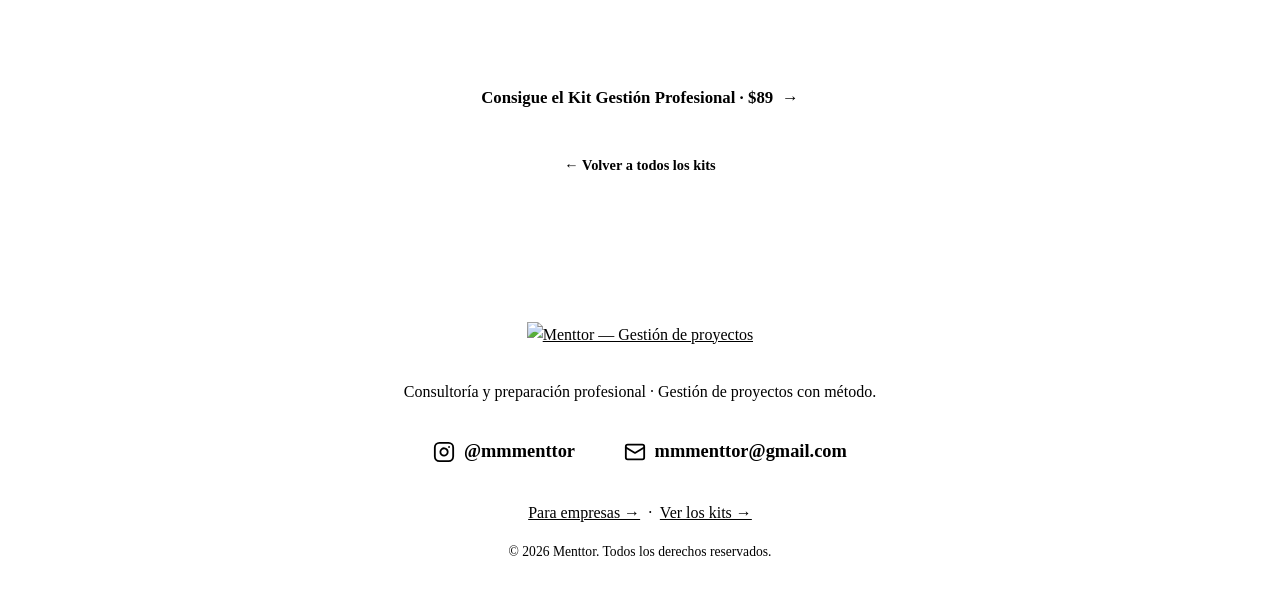
==== commit 5c096829: "Kit Gestion Profesional: activar (Disponible) con checkout Hotmart en detalle y tarjeta de la home" ====
--- a/landing/advanced-kit/index.html
+++ b/landing/advanced-kit/index.html
@@ -30,11 +30,11 @@
 <section class="detail-hero">
   <div class="wrap">
     <div class="reveal">
-      <span class="eyebrow">Próximamente</span>
+      <span class="eyebrow">Kit · Disponible</span>
       <h1>Kit Gestión Profesional</h1>
       <p class="sub">Gestiona como un senior, de principio a fin. Todo el Kit Arranque <strong>+ 6 herramientas</strong> para ejecutar, controlar y cerrar.</p>
-      <div class="price-tag">$89 <small>USD · próximamente</small></div>
-      <a href="/#kits" class="btn">Ver los kits disponibles <span class="arrow">→</span></a>
+      <div class="price-tag">$89 <small>USD · pago único · acceso inmediato</small></div>
+      <a href="https://pay.hotmart.com/U106361263J" target="_blank" rel="noopener noreferrer" class="btn">Consigue el kit <span class="arrow">→</span></a>
     </div>
   </div>
 </section>
@@ -54,7 +54,10 @@
       <div class="feature reveal"><div class="fnum">5</div><div><h3>Gestión del Cambio</h3><p>El éxito del proyecto depende de que las personas adopten lo nuevo.</p></div></div>
       <div class="feature reveal"><div class="fnum">6</div><div><h3>Checklist de Cierre</h3><p>Cierra tus proyectos como un profesional, sin cabos sueltos.</p></div></div>
     </div>
-    <p class="center" style="margin-top:2rem;"><a href="/#kits" class="backlink">← Volver a todos los kits</a></p>
+    <div class="center reveal" style="margin-top:2.75rem;">
+      <a href="https://pay.hotmart.com/U106361263J" target="_blank" rel="noopener noreferrer" class="btn">Consigue el Kit Gestión Profesional · $89 <span class="arrow">→</span></a>
+    </div>
+    <p class="center" style="margin-top:1.5rem;"><a href="/#kits" class="backlink">← Volver a todos los kits</a></p>
   </div>
 </section>
 
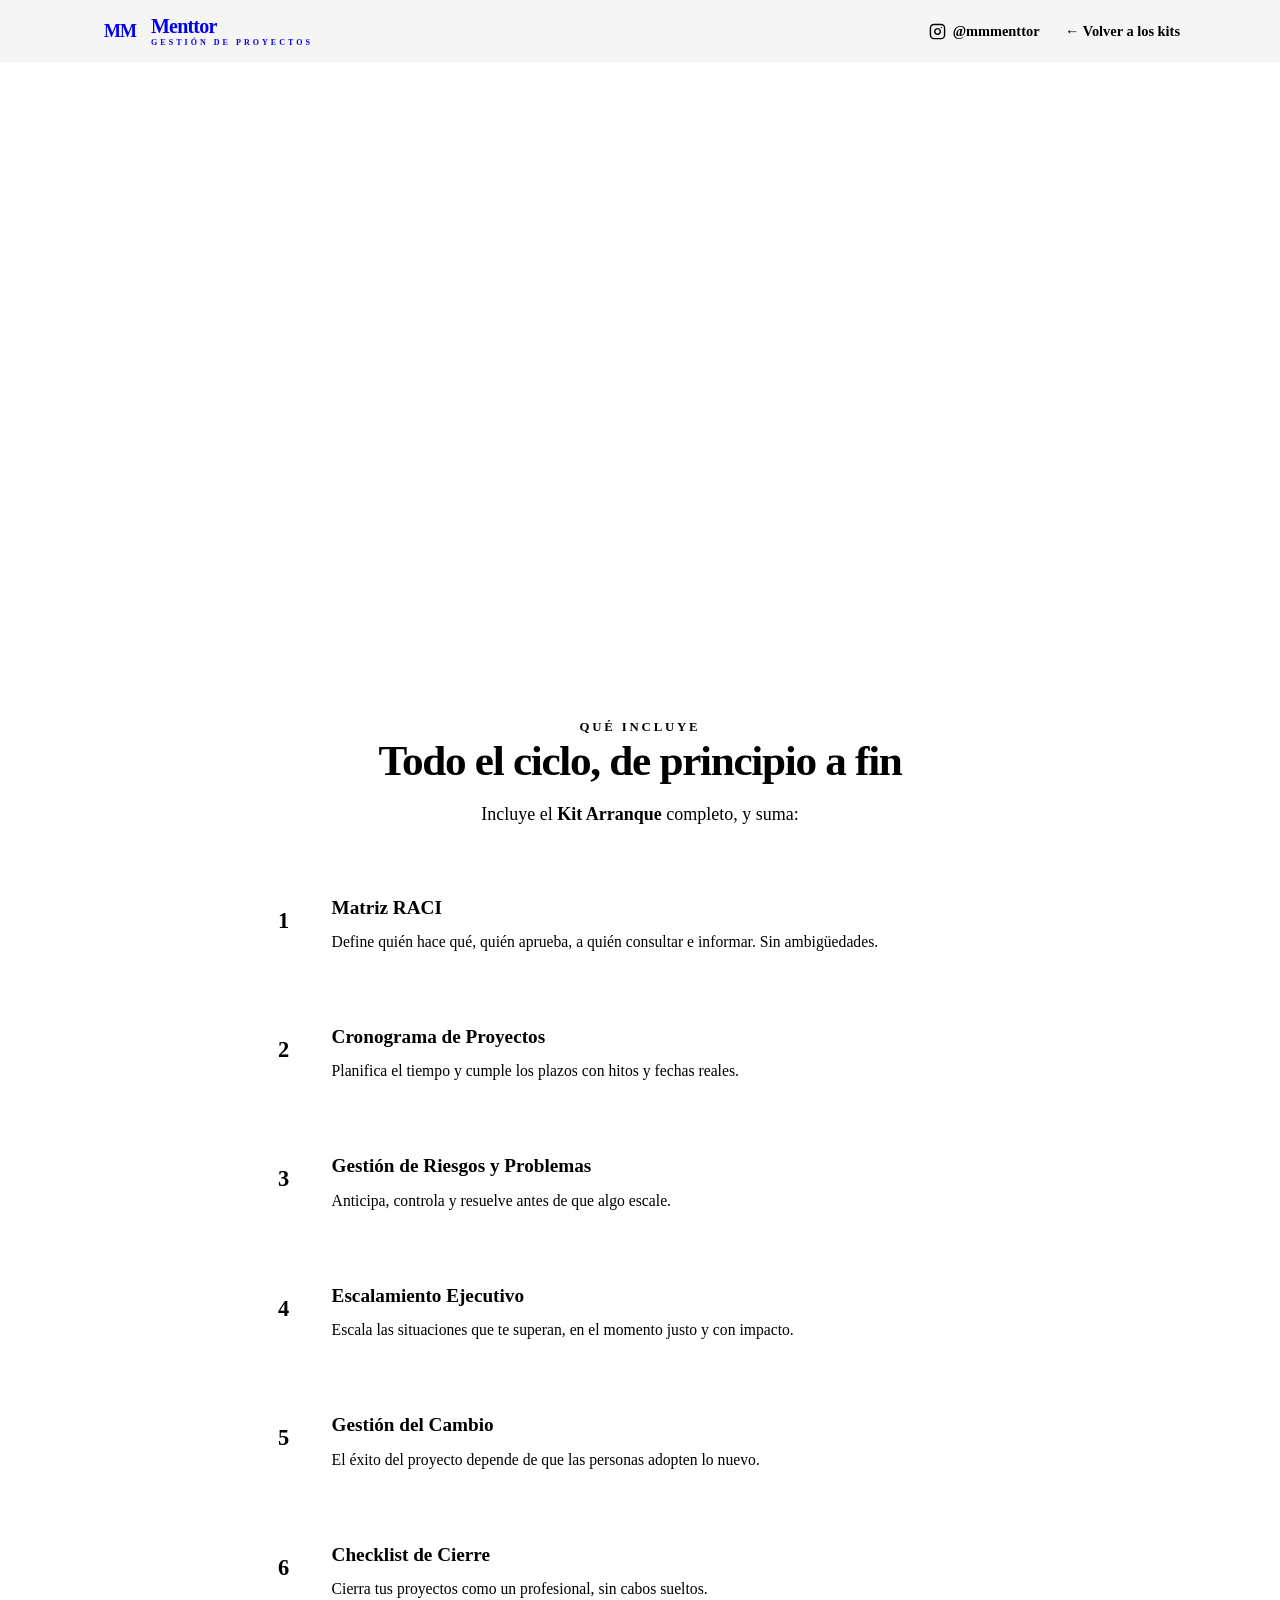
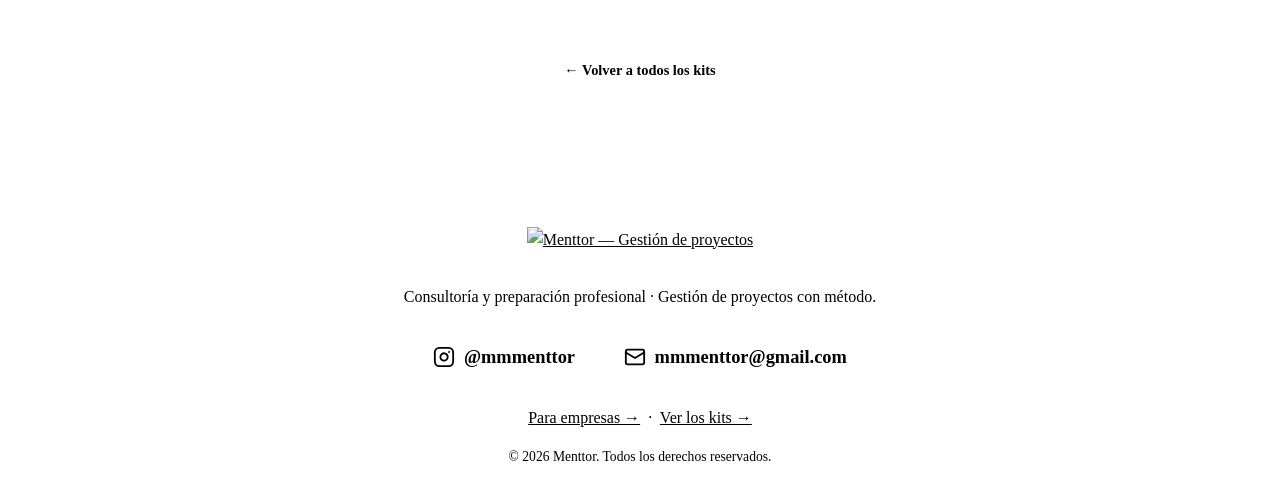
==== commit 69aaf80e: "Kits: deshabilitar compra en todos menos Mentory Express -> 'Muy pronto' (tarjetas del home + 7 pagi" ====
--- a/landing/advanced-kit/index.html
+++ b/landing/advanced-kit/index.html
@@ -30,11 +30,11 @@
 <section class="detail-hero">
   <div class="wrap">
     <div class="reveal">
-      <span class="eyebrow">Kit · Disponible</span>
+      <span class="eyebrow">Muy pronto</span>
       <h1>Kit Gestión Profesional</h1>
       <p class="sub">Gestiona como un senior, de principio a fin. Todo el Kit Arranque <strong>+ 6 herramientas</strong> para ejecutar, controlar y cerrar.</p>
-      <div class="price-tag">$89 <small>USD · pago único · acceso inmediato</small></div>
-      <a href="https://pay.hotmart.com/U106361263J" target="_blank" rel="noopener noreferrer" class="btn">Consigue el kit <span class="arrow">→</span></a>
+      <div class="price-tag">$89 <small>USD · muy pronto</small></div>
+      <a href="/#kits" class="btn">Ver los kits disponibles <span class="arrow">→</span></a>
     </div>
   </div>
 </section>
@@ -54,10 +54,7 @@
       <div class="feature reveal"><div class="fnum">5</div><div><h3>Gestión del Cambio</h3><p>El éxito del proyecto depende de que las personas adopten lo nuevo.</p></div></div>
       <div class="feature reveal"><div class="fnum">6</div><div><h3>Checklist de Cierre</h3><p>Cierra tus proyectos como un profesional, sin cabos sueltos.</p></div></div>
     </div>
-    <div class="center reveal" style="margin-top:2.75rem;">
-      <a href="https://pay.hotmart.com/U106361263J" target="_blank" rel="noopener noreferrer" class="btn">Consigue el Kit Gestión Profesional · $89 <span class="arrow">→</span></a>
-    </div>
-    <p class="center" style="margin-top:1.5rem;"><a href="/#kits" class="backlink">← Volver a todos los kits</a></p>
+    <p class="center" style="margin-top:2rem;"><a href="/#kits" class="backlink">← Volver a todos los kits</a></p>
   </div>
 </section>
 
--- a/landing/styles.css
+++ b/landing/styles.css
@@ -119,6 +119,17 @@
 .hero .sub { font-size: 1.2rem; color: var(--fg-2); max-width: 34ch; margin-bottom: 2rem; }
 .hero-cta-row { display: flex; align-items: center; gap: 1.25rem; flex-wrap: wrap; }
 .hero-note { font-size: .9rem; color: var(--fg-3); margin-top: 1rem; }
+.hero-brand { display: flex; align-items: center; justify-content: flex-end; padding-right: 1.5rem; }
+.hero-iso {
+  width: clamp(230px, 24vw, 360px); aspect-ratio: 1; border-radius: 24%;
+  background: var(--navy-700); display: grid; place-items: center;
+  box-shadow: var(--shadow-lg);
+}
+.hero-iso b {
+  font-family: var(--font-display); font-weight: 900;
+  font-size: clamp(100px, 11vw, 156px); color: var(--gold-500);
+  letter-spacing: -.05em; line-height: 1;
+}
 .hero-card {
   background: #fff; border-radius: var(--r-lg);
   box-shadow: var(--shadow-lg); padding: 2rem;
@@ -165,7 +176,7 @@
   display: flex; align-items: center; justify-content: center; box-shadow: var(--shadow-lg);
 }
 .mentor-photo .ph { color: var(--fg-on-dark-3); font-size: .85rem; text-align: center; padding: 1rem; }
-.mentor-photo img { width: 86%; max-width: 230px; border-radius: var(--r-md); box-shadow: var(--shadow-lg); }
+.mentor-photo img { width: 100%; height: 100%; object-fit: cover; border-radius: var(--r-lg); }
 .mentor-grid p { color: var(--fg-2); font-size: 1.08rem; margin-bottom: 1rem; }
 .cred { font-family: var(--font-sans); font-size: .8rem; font-weight: 600; color: var(--navy-700); background: var(--gold-300); padding: .35rem .8rem; border-radius: var(--r-pill); }
 .mentor-cap { text-align: center; font-family: var(--font-sans); font-weight: 700; color: var(--navy-700); margin-top: .9rem; }
@@ -326,12 +337,15 @@
 .form-note a { color: var(--navy-600); font-weight: 600; }
 
 /* ---------- Lead magnet / opt-in ---------- */
-.optin { background: var(--paper); }
+.optin { background: var(--paper); border-top: 2px solid var(--navy-700); }
 .optin-grid { display: grid; grid-template-columns: 1.05fr .95fr; gap: clamp(2rem, 5vw, 4rem); align-items: center; }
 .optin .form-card { margin-top: 0; }
 .optin-list { list-style: none; display: grid; gap: .6rem; margin-top: 1.5rem; }
 .optin-list li { display: flex; gap: .6rem; font-size: 1rem; color: var(--fg-2); }
 .optin-list li .arrow { color: var(--gold-600); font-weight: 700; flex: none; }
+.asesoria-card { max-width: 760px; margin: 2rem auto 0; background: #fff; border: 1px solid var(--border); border-radius: var(--r-lg); padding: clamp(1.75rem, 4vw, 2.75rem); box-shadow: var(--shadow-lg); }
+.asesoria-card > p { color: var(--fg-2); font-size: 1.05rem; line-height: 1.65; margin-bottom: 1rem; }
+.asesoria-card > p strong { color: var(--navy-700); font-weight: 700; }
 
 /* ---------- Code / prompt block (con botón copiar) ---------- */
 .codeblock-wrap { position: relative; max-width: 820px; margin: 2.5rem auto 0; }
@@ -368,6 +382,7 @@
 /* ---------- Responsive ---------- */
 @media (max-width: 820px) {
   .hero-grid, .mentor-grid, .optin-grid { grid-template-columns: 1fr; }
+  .hero-brand { display: none; }
   .grid-3 { grid-template-columns: 1fr; }
   .mistake { grid-template-columns: 1fr; }
   .hero-card { order: -1; }
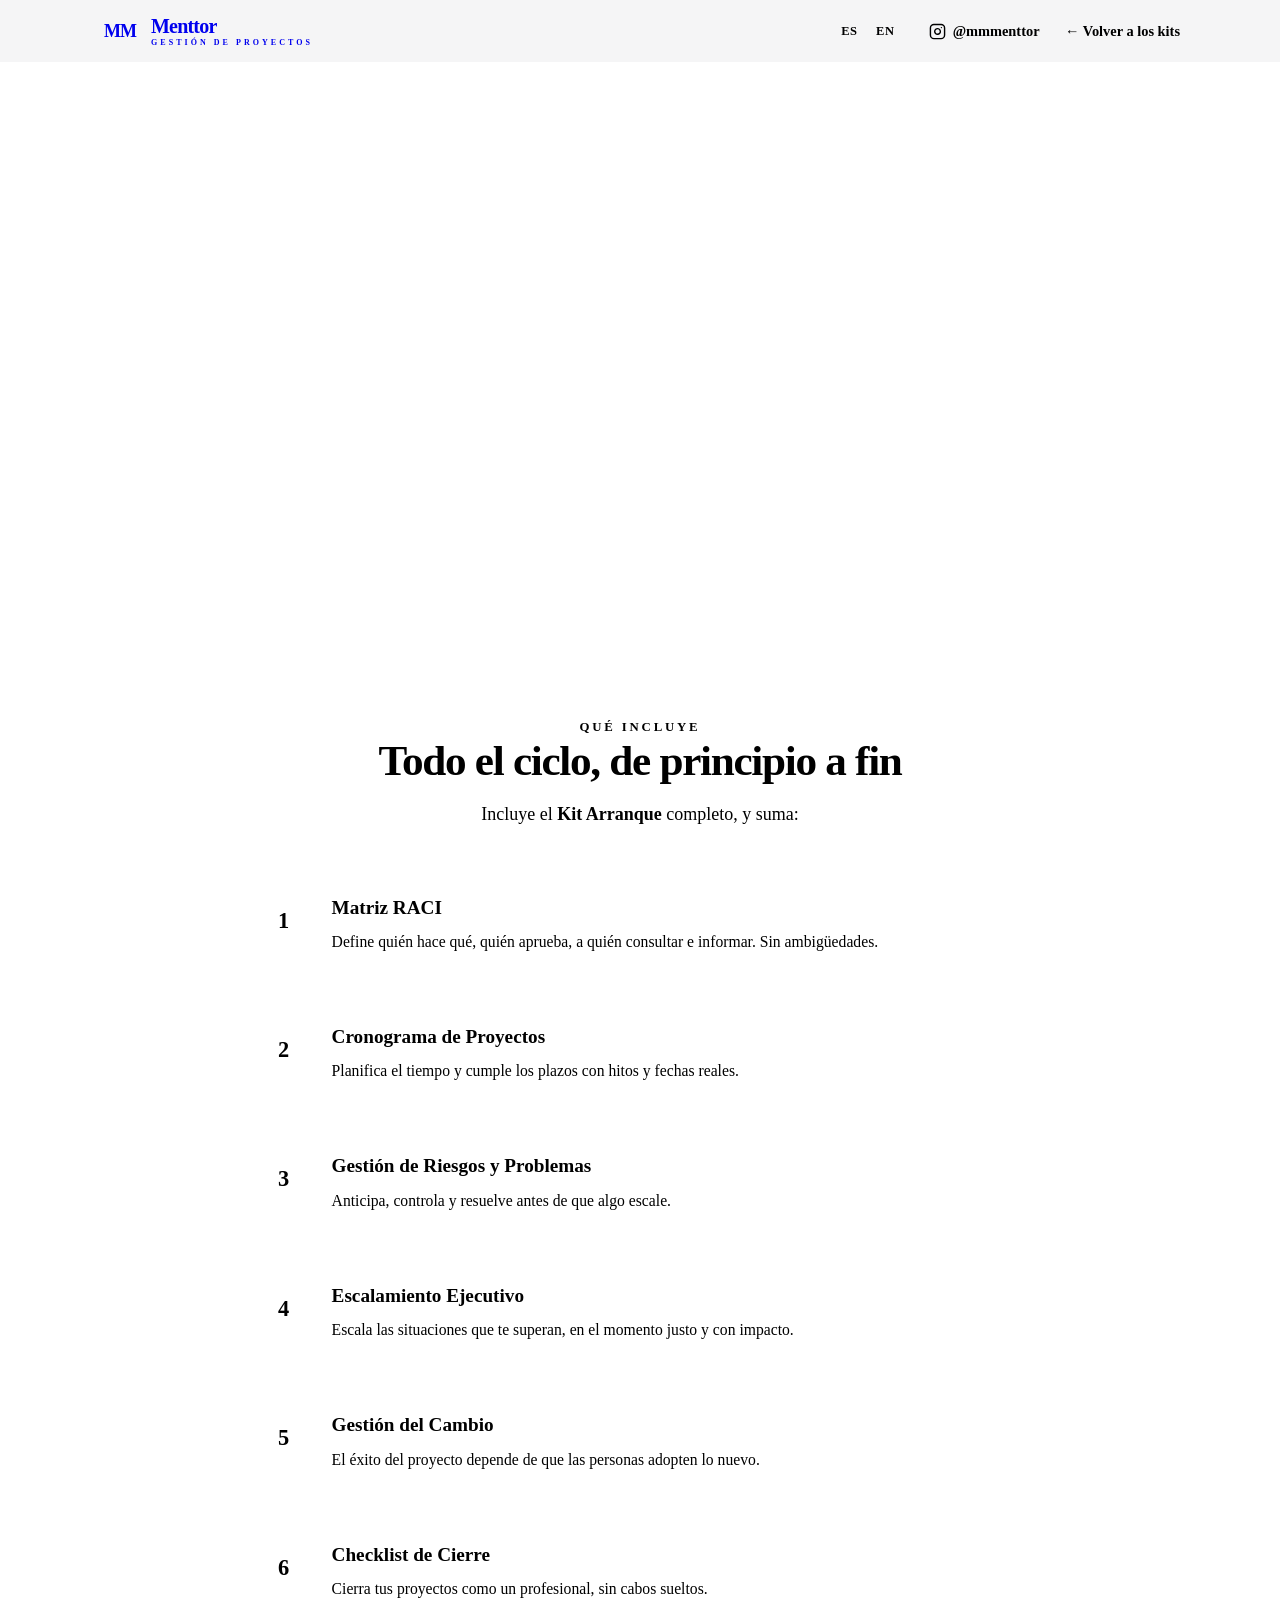
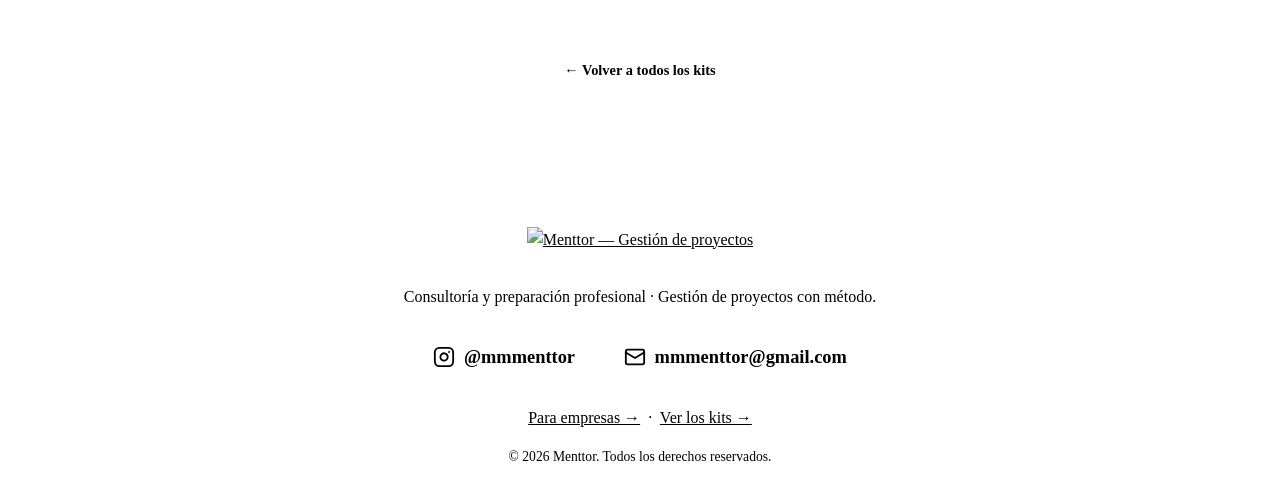
==== commit b37dee05: "Kits: toggle ES/EN en las 8 paginas internas (i18n.js compartido + data-en) Co-Authored-By: Claude O" ====
--- a/landing/advanced-kit/index.html
+++ b/landing/advanced-kit/index.html
@@ -15,14 +15,18 @@
   <div class="wrap">
     <a href="/" class="brand-lockup" aria-label="Menttor — Gestión de proyectos">
       <span class="logo-iso"><b>MM</b></span>
-      <span class="logo-word"><span class="n">Menttor</span><span class="m">GESTIÓN DE PROYECTOS</span></span>
+      <span class="logo-word"><span class="n">Menttor</span><span class="m" data-en='PROJECT MANAGEMENT'>GESTIÓN DE PROYECTOS</span></span>
     </a>
     <div class="topbar-actions">
+      <div class="lang-switch" role="group" aria-label="Language / Idioma">
+        <button type="button" data-lang-btn="es">ES</button>
+        <button type="button" data-lang-btn="en">EN</button>
+      </div>
       <a href="https://www.instagram.com/mmmenttor/" target="_blank" rel="noopener noreferrer" class="ig-top">
         <svg viewBox="0 0 24 24" fill="none" stroke="currentColor" stroke-width="2" stroke-linecap="round" stroke-linejoin="round"><rect x="2" y="2" width="20" height="20" rx="5" ry="5"></rect><path d="M16 11.37A4 4 0 1 1 12.63 8 4 4 0 0 1 16 11.37z"></path><line x1="17.5" y1="6.5" x2="17.51" y2="6.5"></line></svg>
         <span class="ig-label">@mmmenttor</span>
       </a>
-      <a href="/#kits" class="backlink">← Volver a los kits</a>
+      <a href="/#kits" class="backlink" data-en='← Back to the kits'>← Volver a los kits</a>
     </div>
   </div>
 </header>
@@ -30,11 +34,11 @@
 <section class="detail-hero">
   <div class="wrap">
     <div class="reveal">
-      <span class="eyebrow">Muy pronto</span>
-      <h1>Kit Gestión Profesional</h1>
-      <p class="sub">Gestiona como un senior, de principio a fin. Todo el Kit Arranque <strong>+ 6 herramientas</strong> para ejecutar, controlar y cerrar.</p>
-      <div class="price-tag">$89 <small>USD · muy pronto</small></div>
-      <a href="/#kits" class="btn">Ver los kits disponibles <span class="arrow">→</span></a>
+      <span class="eyebrow" data-en='Coming soon'>Muy pronto</span>
+      <h1 data-en='Pro Management Kit'>Kit Gestión Profesional</h1>
+      <p class="sub" data-en='Manage like a senior, start to finish. All of the Starter Kit <strong>+ 6 tools</strong> to execute, control and close.'>Gestiona como un senior, de principio a fin. Todo el Kit Arranque <strong>+ 6 herramientas</strong> para ejecutar, controlar y cerrar.</p>
+      <div class="price-tag">$89 <small data-en='USD · coming soon'>USD · muy pronto</small></div>
+      <a href="/#kits" class="btn" data-en='View the available kits <span class="arrow">→</span>'>Ver los kits disponibles <span class="arrow">→</span></a>
     </div>
   </div>
 </section>
@@ -42,19 +46,19 @@
 <section>
   <div class="wrap">
     <div class="center reveal">
-      <span class="eyebrow">Qué incluye</span>
-      <h2 class="section-title">Todo el ciclo, de principio a fin</h2>
-      <p class="lead" style="margin-top:.5rem;">Incluye el <strong>Kit Arranque</strong> completo, y suma:</p>
+      <span class="eyebrow" data-en='What’s included'>Qué incluye</span>
+      <h2 class="section-title" data-en='The whole cycle, start to finish'>Todo el ciclo, de principio a fin</h2>
+      <p class="lead" style="margin-top:.5rem;" data-en='Includes the complete <strong>Starter Kit</strong>, and adds:'>Incluye el <strong>Kit Arranque</strong> completo, y suma:</p>
     </div>
     <div class="feature-list">
-      <div class="feature reveal"><div class="fnum">1</div><div><h3>Matriz RACI</h3><p>Define quién hace qué, quién aprueba, a quién consultar e informar. Sin ambigüedades.</p></div></div>
-      <div class="feature reveal"><div class="fnum">2</div><div><h3>Cronograma de Proyectos</h3><p>Planifica el tiempo y cumple los plazos con hitos y fechas reales.</p></div></div>
-      <div class="feature reveal"><div class="fnum">3</div><div><h3>Gestión de Riesgos y Problemas</h3><p>Anticipa, controla y resuelve antes de que algo escale.</p></div></div>
-      <div class="feature reveal"><div class="fnum">4</div><div><h3>Escalamiento Ejecutivo</h3><p>Escala las situaciones que te superan, en el momento justo y con impacto.</p></div></div>
-      <div class="feature reveal"><div class="fnum">5</div><div><h3>Gestión del Cambio</h3><p>El éxito del proyecto depende de que las personas adopten lo nuevo.</p></div></div>
-      <div class="feature reveal"><div class="fnum">6</div><div><h3>Checklist de Cierre</h3><p>Cierra tus proyectos como un profesional, sin cabos sueltos.</p></div></div>
+      <div class="feature reveal"><div class="fnum">1</div><div><h3 data-en='RACI Matrix'>Matriz RACI</h3><p data-en='Define who does what, who approves, who to consult and inform. No ambiguity.'>Define quién hace qué, quién aprueba, a quién consultar e informar. Sin ambigüedades.</p></div></div>
+      <div class="feature reveal"><div class="fnum">2</div><div><h3 data-en='Project Schedule'>Cronograma de Proyectos</h3><p data-en='Plan the time and meet deadlines with milestones and real dates.'>Planifica el tiempo y cumple los plazos con hitos y fechas reales.</p></div></div>
+      <div class="feature reveal"><div class="fnum">3</div><div><h3 data-en='Risk and Issue Management'>Gestión de Riesgos y Problemas</h3><p data-en='Anticipate, control and resolve before anything escalates.'>Anticipa, controla y resuelve antes de que algo escale.</p></div></div>
+      <div class="feature reveal"><div class="fnum">4</div><div><h3 data-en='Executive Escalation'>Escalamiento Ejecutivo</h3><p data-en='Escalate the situations beyond you, at the right moment and with impact.'>Escala las situaciones que te superan, en el momento justo y con impacto.</p></div></div>
+      <div class="feature reveal"><div class="fnum">5</div><div><h3 data-en='Change Management'>Gestión del Cambio</h3><p data-en='Project success depends on people adopting the new.'>El éxito del proyecto depende de que las personas adopten lo nuevo.</p></div></div>
+      <div class="feature reveal"><div class="fnum">6</div><div><h3 data-en='Closure Checklist'>Checklist de Cierre</h3><p data-en='Close your projects like a pro, no loose ends.'>Cierra tus proyectos como un profesional, sin cabos sueltos.</p></div></div>
     </div>
-    <p class="center" style="margin-top:2rem;"><a href="/#kits" class="backlink">← Volver a todos los kits</a></p>
+    <p class="center" style="margin-top:2rem;"><a href="/#kits" class="backlink" data-en='← Back to all kits'>← Volver a todos los kits</a></p>
   </div>
 </section>
 
@@ -63,7 +67,7 @@
     <a href="/" aria-label="Menttor — Gestión de proyectos" style="display:inline-block;margin-bottom:1rem;">
       <img src="../assets/menttor-logo-blanco.png" alt="Menttor — Gestión de proyectos" style="height:117px;width:auto;" />
     </a>
-    <p>Consultoría y preparación profesional · Gestión de proyectos con método.</p>
+    <p data-en='Professional consulting and preparation · Project management with method.'>Consultoría y preparación profesional · Gestión de proyectos con método.</p>
     <div style="display:flex;gap:.75rem;justify-content:center;flex-wrap:wrap;margin-top:1.5rem;">
       <a href="https://www.instagram.com/mmmenttor/" target="_blank" rel="noopener noreferrer" class="social-link">
         <svg viewBox="0 0 24 24" fill="none" stroke="currentColor" stroke-width="2" stroke-linecap="round" stroke-linejoin="round"><rect x="2" y="2" width="20" height="20" rx="5" ry="5"></rect><path d="M16 11.37A4 4 0 1 1 12.63 8 4 4 0 0 1 16 11.37z"></path><line x1="17.5" y1="6.5" x2="17.51" y2="6.5"></line></svg>
@@ -74,11 +78,12 @@
         mmmenttor@gmail.com
       </a>
     </div>
-    <p style="margin-top:1.5rem;"><a href="/#empresas">Para empresas →</a> &nbsp;·&nbsp; <a href="/#kits">Ver los kits →</a></p>
-    <p class="small">© 2026 Menttor. Todos los derechos reservados.</p>
+    <p style="margin-top:1.5rem;"><a href="/#empresas" data-en='For companies →'>Para empresas →</a> &nbsp;·&nbsp; <a href="/#kits" data-en='View the kits →'>Ver los kits →</a></p>
+    <p class="small" data-en='© 2026 Menttor. All rights reserved.'>© 2026 Menttor. Todos los derechos reservados.</p>
   </div>
 </footer>
 
+<script src="/i18n.js"></script>
 <script>
   const io = new IntersectionObserver((entries) => {
     entries.forEach(e => { if (e.isIntersecting) { e.target.classList.add('in'); io.unobserve(e.target); } });
@@ -86,4 +91,4 @@
   document.querySelectorAll('.reveal').forEach(el => io.observe(el));
 </script>
 </body>
-</html>+</html>
--- a/landing/styles.css
+++ b/landing/styles.css
@@ -66,6 +66,17 @@
 .logo-word { display: flex; flex-direction: column; line-height: 1; }
 .logo-word .n { font-family: var(--font-display); font-weight: 900; font-size: 20px; color: var(--navy-700); letter-spacing: -.04em; }
 .logo-word .m { font-family: var(--font-display); font-weight: 700; font-size: 8px; letter-spacing: .38em; color: var(--gold-600); margin-top: 3px; }
+.logo-tagline { font-family: var(--font-display); font-weight: 700; font-size: 1rem; letter-spacing: .18em; text-transform: uppercase; color: var(--gold-600); line-height: 1; }
+.lang-switch { display: inline-flex; border: 1.5px solid var(--gold-500); border-radius: var(--r-pill); overflow: hidden; flex-shrink: 0; }
+.lang-switch button {
+  font-family: var(--font-sans); font-weight: 700; font-size: .78rem; letter-spacing: .04em;
+  padding: .34rem .58rem; background: transparent; color: var(--navy-700);
+  border: none; cursor: pointer; line-height: 1; transition: background var(--dur-fast) var(--ease-out), color var(--dur-fast) var(--ease-out);
+}
+.lang-switch button:hover { background: var(--gold-100); }
+.lang-switch button.active { background: var(--gold-500); color: var(--navy-900); }
+.lang-switch button.active:hover { background: var(--gold-500); }
+@media (max-width: 560px) { .lang-switch button { padding: .3rem .5rem; font-size: .72rem; } }
 .brand-lockup.on-dark .logo-iso { background: var(--gold-500); }
 .brand-lockup.on-dark .logo-iso b { color: var(--navy-900); }
 .brand-lockup.on-dark .logo-word .n { color: #fff; }
@@ -129,6 +140,50 @@
   font-family: var(--font-display); font-weight: 900;
   font-size: clamp(100px, 11vw, 156px); color: var(--gold-500);
   letter-spacing: -.05em; line-height: 1;
+}
+
+/* ---------- Promo banner (validación) ---------- */
+.promo-banner {
+  position: relative; overflow: hidden;
+  background: var(--navy-700);
+  padding: clamp(2.6rem, 7vw, 4.6rem) 1.5rem;
+  text-align: center;
+}
+.promo-banner::before, .promo-banner::after {
+  content: ""; position: absolute; border-radius: 50%;
+  background: var(--navy-600); opacity: .55; pointer-events: none;
+}
+.promo-banner::before { width: clamp(220px, 30vw, 380px); aspect-ratio: 1; top: -14%; right: -6%; }
+.promo-banner::after  { width: clamp(180px, 26vw, 320px); aspect-ratio: 1; bottom: -34%; left: -6%; }
+.promo-inner { position: relative; z-index: 1; }
+.promo-lockup { display: inline-flex; align-items: center; justify-content: center; gap: clamp(12px, 2vw, 22px); }
+.promo-iso {
+  width: clamp(54px, 7vw, 88px); aspect-ratio: 1; border-radius: 22%;
+  background: var(--gold-500); display: grid; place-items: center; flex-shrink: 0;
+}
+.promo-iso b {
+  font-family: var(--font-display); font-weight: 900;
+  font-size: clamp(26px, 3.8vw, 42px); color: var(--navy-900);
+  letter-spacing: -.05em; line-height: 1;
+}
+.promo-word {
+  font-family: var(--font-display); font-weight: 900;
+  font-size: clamp(2rem, 5.4vw, 3.5rem); color: var(--gold-500);
+  letter-spacing: .16em; line-height: 1;
+}
+.promo-tagline {
+  font-family: var(--font-display); font-weight: 700; color: #fff;
+  font-size: clamp(1.55rem, 4.4vw, 2.9rem); letter-spacing: -.02em; line-height: 1.05;
+  margin-top: clamp(1rem, 2.6vw, 1.7rem);
+}
+.promo-strip {
+  font-family: var(--font-display); font-weight: 700; color: var(--gold-500);
+  font-size: clamp(.66rem, 1.5vw, 1rem); letter-spacing: .26em; text-transform: uppercase;
+  margin-top: clamp(.7rem, 1.6vw, 1rem);
+}
+@media (max-width: 520px) {
+  .promo-word { letter-spacing: .1em; }
+  .promo-strip { letter-spacing: .14em; }
 }
 .hero-card {
   background: #fff; border-radius: var(--r-lg);
